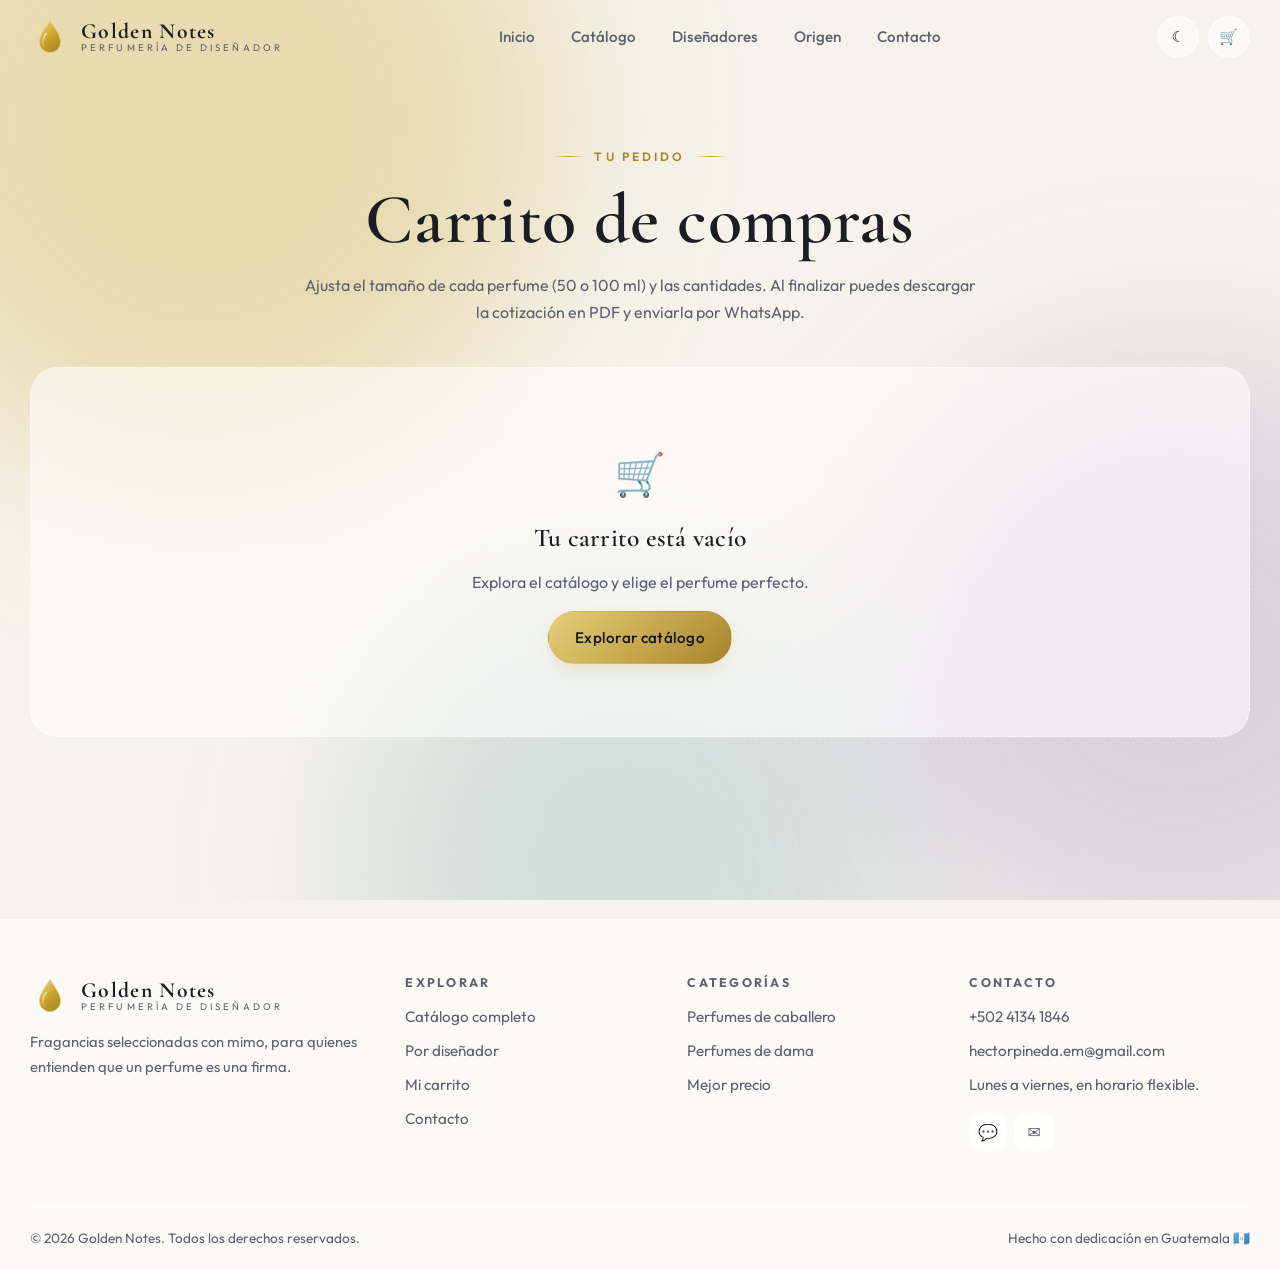
==== paginas/carrito.html @ 7600be3e "Golden Notes: versión actualizada" ====
<!DOCTYPE html>
<html lang="es" data-tema="claro">
<head>
  <meta charset="UTF-8">
  <meta name="viewport" content="width=device-width, initial-scale=1.0">
  <meta name="description" content="Tu carrito de Golden Notes: ajusta tamaños y cantidades, genera una factura en PDF y cierra tu pedido por WhatsApp.">
  <meta name="theme-color" content="#c9a227">
  <title>Mi carrito — Golden Notes</title>
  <link rel="icon" type="image/svg+xml" href="../img/favicon.svg">
  <link href="../css/fuentes-locales.css" rel="stylesheet">
  <link rel="stylesheet" href="../css/base.css">
  <link rel="stylesheet" href="../css/componentes.css">
  <link rel="stylesheet" href="../css/layout.css">
  <link rel="stylesheet" href="../css/animaciones.css">
  <script src="../js/tema-init.js"></script>
</head>
<body>
  <div class="fondo-aurora" aria-hidden="true"><span></span></div>

  <!-- ===================== ENCABEZADO ===================== -->
  <header class="encabezado" data-encabezado>
    <div class="contenedor encabezado__interior">
      <a class="logo" href="../index.html" aria-label="Golden Notes — inicio">
        <img class="logo__marca" src="../img/favicon.svg" alt="" width="40" height="40">
        <span class="logo__texto">
          <span class="logo__nombre">Golden Notes</span>
          <span class="logo__lema">Perfumería de diseñador</span>
        </span>
      </a>

      <nav class="nav nav--escritorio" aria-label="Navegación principal">
        <ul class="nav__lista">
          <li><a class="nav__enlace" data-nav href="../index.html">Inicio</a></li>
          <li><a class="nav__enlace" data-nav href="catalogo.html">Catálogo</a></li>
          <li><a class="nav__enlace" data-nav href="disenador.html">Diseñadores</a></li>
          <li><a class="nav__enlace" data-nav href="origen-y-compra.html">Origen</a></li>
          <li><a class="nav__enlace" data-nav href="contacto.html">Contacto</a></li>
        </ul>
      </nav>

      <div class="acciones">
        <button class="btn btn--icono" type="button" data-tema-toggle aria-pressed="false" aria-label="Cambiar a modo oscuro">
          <span data-tema-icono aria-hidden="true">☾</span>
        </button>
        <a class="btn btn--icono enlace-carrito" href="carrito.html" aria-label="Ver carrito de compras">
          <span aria-hidden="true">🛒</span>
          <span class="contador-carrito" data-contador-carrito>0</span>
        </a>
        <button class="hamburguesa" type="button" data-hamburguesa aria-label="Abrir menú" aria-expanded="false">
          <span></span><span></span><span></span>
        </button>
      </div>
    </div>
  </header>

  <nav class="menu-movil" data-menu-movil aria-label="Menú móvil">
    <a class="nav__enlace" data-nav href="../index.html">Inicio</a>
    <a class="nav__enlace" data-nav href="catalogo.html">Catálogo</a>
    <a class="nav__enlace" data-nav href="disenador.html">Diseñadores</a>
    <a class="nav__enlace" data-nav href="origen-y-compra.html">Origen</a>
    <a class="nav__enlace" data-nav href="contacto.html">Contacto</a>
    <a class="nav__enlace" data-nav href="carrito.html">Carrito</a>
  </nav>

  <main>
    <header class="pagina-cabecera">
      <div class="contenedor">
        <span class="pagina-cabecera__ojo">Tu pedido</span>
        <h1>Carrito de compras</h1>
        <p>
          Ajusta el tamaño de cada perfume (50 o 100 ml) y las cantidades.
          Al finalizar puedes descargar la cotización en PDF y enviarla por WhatsApp.
        </p>
      </div>
    </header>

    <section class="seccion" style="padding-top: 0;">
      <div class="contenedor" data-seccion-carrito>

        <!-- Estado vacío (se muestra solo si no hay productos) -->
        <div class="vacio" data-carrito-vacio hidden>
          <div class="vacio__icono" aria-hidden="true">🛒</div>
          <h3>Tu carrito está vacío</h3>
          <p class="texto-suave">Explora el catálogo y elige el perfume perfecto.</p>
          <a class="btn btn--oro" href="catalogo.html">Explorar catálogo</a>
        </div>

        <div class="carrito" data-carrito-contenido>
          <!-- ---------------- LISTA DE RENGLONES ---------------- -->
          <div>
            <div data-lista-carrito style="display: flex; flex-direction: column; gap: 0.9rem;"></div>
          </div>

          <!-- ---------------- RESUMEN ---------------- -->
          <aside class="resumen" data-seccion-resumen>
            <h3>Resumen del pedido</h3>

            <div class="resumen__fila">
              <span data-numero-articulos>0 artículos</span>
            </div>
            <div class="resumen__fila">
              <span>Subtotal</span>
              <span data-subtotal>Q0.00</span>
            </div>
            <div class="resumen__fila resumen__fila--total">
              <span>Total</span>
              <span data-total>Q0.00</span>
            </div>

            <div class="campo" style="margin-top: 0.5rem;">
              <label class="campo__etiqueta" for="cliente-nombre">Tu nombre</label>
              <input type="text" id="cliente-nombre" placeholder="Nombre y apellido" autocomplete="name">
            </div>
            <div class="campo">
              <label class="campo__etiqueta" for="cliente-telefono">Teléfono</label>
              <input type="tel" id="cliente-telefono" placeholder="+502 …" autocomplete="tel">
            </div>
            <div class="campo">
              <label class="campo__etiqueta" for="cliente-correo">Correo electrónico</label>
              <input type="email" id="cliente-correo" placeholder="tucorreo@ejemplo.com" autocomplete="email">
            </div>
            <div class="campo">
              <label class="campo__etiqueta" for="cliente-direccion">Dirección de entrega</label>
              <input type="text" id="cliente-direccion" placeholder="Opcional" autocomplete="street-address">
            </div>
            <div class="campo">
              <label class="campo__etiqueta" for="cliente-nota">Nota para el pedido</label>
              <textarea id="cliente-nota" rows="2" placeholder="Opcional: horario de entrega, regalo, etc."></textarea>
            </div>

            <div class="resumen__acciones">
              <button type="button" class="btn btn--oro btn--ancho" data-factura>
                📄 Descargar factura PDF
              </button>
              <button type="button" class="btn btn--contorno btn--ancho" data-whatsapp>
                💬 Enviar pedido por WhatsApp
              </button>
              <button type="button" class="btn btn--fantasma btn--ancho" data-vaciar>
                Vaciar carrito
              </button>
              <a class="btn btn--fantasma btn--ancho" href="catalogo.html">← Seguir comprando</a>
            </div>

            <p class="resumen__nota">
              Los datos son opcionales: solo se usan para armar tu factura y tu mensaje.
              No se envían a ningún servidor; todo se procesa en tu navegador.
            </p>
          </aside>
        </div>
      </div>
    </section>
  </main>

  <!-- ===================== PIE ===================== -->
  <footer class="pie">
    <div class="contenedor">
      <div class="pie__interior">
        <div class="pie__marca">
          <a class="logo" href="../index.html">
            <img class="logo__marca" src="../img/favicon.svg" alt="" width="40" height="40">
            <span class="logo__texto">
              <span class="logo__nombre">Golden Notes</span>
              <span class="logo__lema">Perfumería de diseñador</span>
            </span>
          </a>
          <p>Fragancias seleccionadas con mimo, para quienes entienden que un perfume es una firma.</p>
        </div>

        <div>
          <h4>Explorar</h4>
          <ul class="pie__lista">
            <li><a href="catalogo.html">Catálogo completo</a></li>
            <li><a href="disenador.html">Por diseñador</a></li>
            <li><a href="carrito.html">Mi carrito</a></li>
            <li><a href="contacto.html">Contacto</a></li>
          </ul>
        </div>

        <div>
          <h4>Categorías</h4>
          <ul class="pie__lista">
            <li><a href="catalogo.html?genero=hombre">Perfumes de caballero</a></li>
            <li><a href="catalogo.html?genero=mujer">Perfumes de dama</a></li>
            <li><a href="catalogo.html?orden=precio-asc">Mejor precio</a></li>
          </ul>
        </div>

        <div>
          <h4>Contacto</h4>
          <ul class="pie__lista">
            <li><a href="tel:+50241341846">+502 4134 1846</a></li>
            <li><a href="mailto:hectorpineda.em@gmail.com">hectorpineda.em@gmail.com</a></li>
            <li><span>Lunes a viernes, en horario flexible.</span></li>
          </ul>
          <div class="pie__redes">
            <a class="pie__red" href="https://wa.me/50241341846" target="_blank" rel="noopener" aria-label="WhatsApp">💬</a>
            <a class="pie__red" href="mailto:hectorpineda.em@gmail.com" aria-label="Correo electrónico">✉</a>
          </div>
        </div>
      </div>

      <div class="pie__inferior">
        <span>© <span data-anio></span> Golden Notes. Todos los derechos reservados.</span>
        <span>Hecho con dedicación en Guatemala 🇬🇹</span>
      </div>
    </div>
  </footer>

  <script src="../js/vendor/jspdf.umd.min.js" defer></script>
  <script src="../js/datos.js" defer></script>
  <script src="../js/utilidades.js" defer></script>
  <script src="../js/carrito.js" defer></script>
  <script src="../js/tarjetas.js" defer></script>
  <script src="../js/modal-detalle.js" defer></script>
  <script src="../js/navegacion.js" defer></script>
  <script src="../js/factura-pdf.js" defer></script>
  <script src="../js/carrito-pagina.js" defer></script>
</body>
</html>
---- css/fuentes-locales.css ----
/* Fuentes incluidas en el proyecto: el sitio no consulta Google Fonts. */
@font-face {
  font-family: "Outfit";
  src: url("../assets/fonts/Outfit-Variable.ttf") format("truetype");
  font-style: normal;
  font-weight: 300 700;
  font-display: swap;
}

@font-face {
  font-family: "Cormorant Garamond";
  src: url("../assets/fonts/CormorantGaramond-Variable.ttf") format("truetype");
  font-style: normal;
  font-weight: 500 700;
  font-display: swap;
}

@font-face {
  font-family: "Cormorant Garamond";
  src: url("../assets/fonts/CormorantGaramond-Italic-Variable.ttf") format("truetype");
  font-style: italic;
  font-weight: 500;
  font-display: swap;
}
---- css/base.css ----
/* ==========================================================================
   Golden Notes — base.css
   Variables del sistema de diseño, reinicio de estilos y tipografía.
   Los colores del modo oscuro se activan con [data-tema="oscuro"].
   ========================================================================== */

:root {
  /* Marca */
  --oro: #c9a227;
  --oro-claro: #e8cf7a;
  --oro-intenso: #a8842a;
  --oro-brillo: rgba(201, 162, 39, 0.45);

  /* Fondos (modo claro) */
  --fondo: #f6f3ec;
  --fondo-alt: #ece7db;
  --mancha-1: rgba(201, 162, 39, 0.30);
  --mancha-2: rgba(120, 96, 168, 0.22);
  --mancha-3: rgba(52, 120, 140, 0.18);

  /* Cristal (liquid glass) */
  --cristal: rgba(255, 255, 255, 0.55);
  --cristal-fuerte: rgba(255, 255, 255, 0.78);
  --cristal-borde: rgba(255, 255, 255, 0.70);
  --cristal-sombra: rgba(28, 26, 20, 0.10);
  --brillo: rgba(255, 255, 255, 0.65);
  --desenfoque: saturate(160%) blur(18px);

  /* Texto */
  --texto: #1b1d24;
  --texto-suave: #5c6170;
  --texto-invertido: #fdfcf9;

  /* Otros */
  --radio: 20px;
  --radio-pequeno: 12px;
  --radio-grande: 28px;
  --transicion: 0.35s cubic-bezier(0.22, 1, 0.36, 1);
  --sombra-suave: 0 10px 30px -12px rgba(28, 26, 20, 0.18);
  --sombra-elevada: 0 24px 60px -20px rgba(28, 26, 20, 0.28);
  --ancho: 1220px;
  --altura-header: 74px;
}

[data-tema="oscuro"] {
  color-scheme: dark;
  --fondo: #0a0c11;
  --fondo-alt: #10131a;
  --mancha-1: rgba(201, 162, 39, 0.22);
  --mancha-2: rgba(126, 96, 190, 0.20);
  --mancha-3: rgba(46, 138, 160, 0.16);

  --cristal: rgba(20, 24, 33, 0.55);
  --cristal-fuerte: rgba(24, 29, 39, 0.80);
  --cristal-borde: rgba(255, 255, 255, 0.10);
  --cristal-sombra: rgba(0, 0, 0, 0.45);
  --brillo: rgba(255, 255, 255, 0.14);
  --desenfoque: saturate(150%) blur(20px);

  --texto: #f3f4f8;
  --texto-suave: #a3aab9;

  --sombra-suave: 0 10px 30px -12px rgba(0, 0, 0, 0.55);
  --sombra-elevada: 0 24px 60px -20px rgba(0, 0, 0, 0.70);
}

:root,
[data-tema="claro"] {
  color-scheme: light;
}

/* ------------------------------- Reinicio -------------------------------- */

*,
*::before,
*::after {
  box-sizing: border-box;
  margin: 0;
  padding: 0;
}

html {
  scroll-behavior: smooth;
  scroll-padding-top: calc(var(--altura-header) + 20px);
  -webkit-text-size-adjust: 100%;
}

body {
  min-height: 100vh;
  font-family: "Outfit", "Segoe UI", system-ui, -apple-system, sans-serif;
  font-weight: 400;
  font-size: 1rem;
  line-height: 1.65;
  color: var(--texto);
  background: var(--fondo);
  overflow-x: hidden;
  transition: background-color var(--transicion), color var(--transicion);
}

img,
svg,
video {
  display: block;
  max-width: 100%;
}

button,
input,
select,
textarea {
  font: inherit;
  color: inherit;
}

button {
  cursor: pointer;
  background: none;
  border: 0;
}

a {
  color: inherit;
  text-decoration: none;
}

ul,
ol {
  list-style: none;
}

/* ------------------------------ Tipografía ------------------------------- */

h1,
h2,
h3,
h4 {
  font-family: "Cormorant Garamond", Georgia, "Times New Roman", serif;
  font-weight: 600;
  line-height: 1.12;
  letter-spacing: 0.01em;
}

h1 { font-size: clamp(2.5rem, 6vw, 4.4rem); }
h2 { font-size: clamp(1.9rem, 4vw, 2.9rem); }
h3 { font-size: clamp(1.25rem, 2.4vw, 1.6rem); }

p { text-wrap: pretty; }

.texto-suave { color: var(--texto-suave); }
.texto-oro { color: var(--oro); }

/* ------------------------------ Utilidades ------------------------------- */

.solo-lectores {
  position: absolute;
  width: 1px;
  height: 1px;
  margin: -1px;
  padding: 0;
  overflow: hidden;
  clip: rect(0 0 0 0);
  white-space: nowrap;
  border: 0;
}

.contenedor {
  width: min(100% - 2.5rem, var(--ancho));
  margin-inline: auto;
}

.seccion {
  padding-block: clamp(3.5rem, 8vw, 6.5rem);
}

:focus-visible {
  outline: 2px solid var(--oro);
  outline-offset: 3px;
  border-radius: 6px;
}

::selection {
  background: var(--oro);
  color: #14161c;
}

/* Barra de desplazamiento */
* {
  scrollbar-width: thin;
  scrollbar-color: var(--oro) transparent;
}

::-webkit-scrollbar {
  width: 10px;
  height: 10px;
}

::-webkit-scrollbar-thumb {
  background: linear-gradient(var(--oro-claro), var(--oro-intenso));
  border-radius: 99px;
  border: 2px solid transparent;
  background-clip: padding-box;
}

::-webkit-scrollbar-track {
  background: transparent;
}
---- css/componentes.css ----
/* ==========================================================================
   Golden Notes — componentes.css
   Botones, tarjetas de perfume, filtros, modal de detalle, pirámide olfativa,
   formularios, tabla del carrito, notificaciones y demás piezas reutilizables.
   ========================================================================== */

/* --------------------------------- Cristal -------------------------------- */

.cristal {
  background: var(--cristal);
  border: 1px solid var(--cristal-borde);
  box-shadow: var(--sombra-suave), inset 0 1px 0 var(--brillo);
  -webkit-backdrop-filter: var(--desenfoque);
  backdrop-filter: var(--desenfoque);
  transition: background-color var(--transicion), border-color var(--transicion),
    box-shadow var(--transicion), transform var(--transicion);
}

/* --------------------------------- Botones -------------------------------- */

.btn {
  --btn-fondo: var(--oro);
  --btn-texto: #14161c;
  display: inline-flex;
  align-items: center;
  justify-content: center;
  gap: 0.55rem;
  padding: 0.78rem 1.6rem;
  border: 1px solid transparent;
  border-radius: 99px;
  font-size: 0.95rem;
  font-weight: 500;
  letter-spacing: 0.02em;
  white-space: nowrap;
  position: relative;
  overflow: hidden;
  transition: transform var(--transicion), box-shadow var(--transicion),
    background-color var(--transicion), color var(--transicion),
    border-color var(--transicion);
}

.btn::after {
  content: "";
  position: absolute;
  inset: 0;
  background: linear-gradient(115deg, transparent 30%, rgba(255, 255, 255, 0.45) 50%, transparent 70%);
  transform: translateX(-120%);
  transition: transform 0.7s ease;
}

.btn:hover::after { transform: translateX(120%); }

.btn--oro {
  background: linear-gradient(135deg, var(--oro-claro), var(--oro-intenso));
  color: #14161c;
  box-shadow: 0 8px 24px -10px var(--oro-brillo);
}

.btn--oro:hover {
  transform: translateY(-2px);
  box-shadow: 0 14px 34px -10px var(--oro-brillo);
}

.btn--fantasma {
  background: var(--cristal);
  border-color: var(--cristal-borde);
  color: var(--texto);
  -webkit-backdrop-filter: var(--desenfoque);
  backdrop-filter: var(--desenfoque);
}

.btn--fantasma:hover {
  border-color: var(--oro);
  color: var(--oro);
  transform: translateY(-2px);
}

.btn--contorno {
  border-color: var(--oro);
  color: var(--oro);
}

.btn--contorno:hover {
  background: var(--oro);
  color: #14161c;
}

.btn--ancho { width: 100%; }

.btn--icono {
  width: 42px;
  height: 42px;
  padding: 0;
  border-radius: 50%;
  background: var(--cristal);
  border-color: var(--cristal-borde);
  color: var(--texto);
  -webkit-backdrop-filter: var(--desenfoque);
  backdrop-filter: var(--desenfoque);
}

/* El contador sobresale del botón; debe quedar fuera del recorte del brillo. */
.btn.enlace-carrito { overflow: visible; }

/* El destello del carrito usa una capa propia, recortada al círculo del icono. */
.btn.enlace-carrito::after { content: none; }

.enlace-carrito > [aria-hidden="true"] {
  position: absolute;
  inset: 0;
  display: grid;
  place-items: center;
  overflow: hidden;
  border-radius: 50%;
  pointer-events: none;
}

.enlace-carrito > [aria-hidden="true"]::after {
  content: "";
  position: absolute;
  inset: 0;
  background: linear-gradient(115deg, transparent 30%, rgba(255, 255, 255, 0.45) 50%, transparent 70%);
  transform: translateX(-120%);
  transition: transform 0.7s ease;
}

.enlace-carrito:hover > [aria-hidden="true"]::after {
  transform: translateX(120%);
}

.btn--icono:hover {
  color: var(--oro);
  border-color: var(--oro);
}

.btn[disabled] {
  opacity: 0.5;
  pointer-events: none;
}

/* --------------------------- Insignias y etiquetas ------------------------ */

.etiqueta {
  display: inline-flex;
  align-items: center;
  gap: 0.35rem;
  padding: 0.25rem 0.7rem;
  border-radius: 99px;
  font-size: 0.72rem;
  font-weight: 600;
  letter-spacing: 0.08em;
  text-transform: uppercase;
}

.etiqueta--oro {
  background: linear-gradient(135deg, var(--oro-claro), var(--oro-intenso));
  color: #14161c;
}

.etiqueta--cristal {
  background: var(--cristal);
  border: 1px solid var(--cristal-borde);
  color: var(--texto-suave);
  -webkit-backdrop-filter: var(--desenfoque);
  backdrop-filter: var(--desenfoque);
}

.contador-carrito {
  position: absolute;
  top: -6px;
  right: -6px;
  min-width: 19px;
  height: 19px;
  padding-inline: 4px;
  border-radius: 99px;
  background: linear-gradient(135deg, var(--oro-claro), var(--oro-intenso));
  color: #14161c;
  font-size: 0.68rem;
  font-weight: 700;
  display: grid;
  place-items: center;
  box-shadow: 0 2px 8px var(--oro-brillo);
  transform: scale(0);
  transition: transform 0.3s cubic-bezier(0.34, 1.56, 0.64, 1);
  z-index: 2;
}

.contador-carrito.visible { transform: scale(1); }

/* ------------------------------- Acordes / notas -------------------------- */

.acordes {
  display: flex;
  flex-wrap: wrap;
  gap: 0.35rem;
}

.acorde {
  padding: 0.22rem 0.68rem;
  border-radius: 99px;
  font-size: 0.74rem;
  font-weight: 500;
  letter-spacing: 0.03em;
  color: var(--oro-intenso);
  background: rgba(201, 162, 39, 0.10);
  border: 1px solid rgba(201, 162, 39, 0.30);
  transition: background-color var(--transicion), color var(--transicion),
    border-color var(--transicion);
}

[data-tema="oscuro"] .acorde {
  color: var(--oro-claro);
  background: rgba(201, 162, 39, 0.12);
  border-color: rgba(232, 207, 122, 0.25);
}

.acorde:hover {
  background: rgba(201, 162, 39, 0.22);
}

.notas {
  display: flex;
  flex-wrap: wrap;
  gap: 0.4rem;
}

.nota {
  display: inline-flex;
  align-items: center;
  gap: 0.3rem;
  padding: 0.3rem 0.8rem;
  border-radius: 10px;
  font-size: 0.85rem;
  background: var(--cristal);
  border: 1px solid var(--cristal-borde);
  -webkit-backdrop-filter: blur(8px);
  backdrop-filter: blur(8px);
}

.nota::before {
  content: "";
  width: 6px;
  height: 6px;
  border-radius: 50%;
  background: linear-gradient(135deg, var(--oro-claro), var(--oro-intenso));
}

/* ----------------------------- Tarjeta perfume ---------------------------- */

.tarjeta {
  position: relative;
  display: flex;
  flex-direction: column;
  border-radius: var(--radio);
  overflow: hidden;
  cursor: pointer;
  isolation: isolate;
}

.tarjeta:hover {
  transform: translateY(-8px);
  box-shadow: var(--sombra-elevada), inset 0 1px 0 var(--brillo);
}

.tarjeta__marco {
  position: relative;
  aspect-ratio: 4 / 4.4;
  overflow: hidden;
  background: radial-gradient(circle at 50% 30%, rgba(201, 162, 39, 0.12), transparent 65%);
}

.tarjeta__img {
  width: 100%;
  height: 100%;
  object-fit: contain;
  padding: 8% 6% 4%;
  transition: transform 0.6s cubic-bezier(0.22, 1, 0.36, 1);
}

.tarjeta:hover .tarjeta__img { transform: scale(1.07) translateY(-4px); }

.tarjeta__genero {
  position: absolute;
  top: 0.85rem;
  left: 0.85rem;
  z-index: 2;
}

.etiqueta--no-disponible {
  color: #fff;
  background: #873a32;
  border: 1px solid rgba(255, 255, 255, 0.28);
}

.tarjeta__disponibilidad {
  position: absolute;
  top: 0.85rem;
  right: 0.85rem;
  z-index: 2;
}

.detalle__disponibilidad { margin: 0.65rem 0; }

.aviso-disponibilidad {
  padding: 0.9rem 1rem;
  border: 1px solid rgba(135, 58, 50, 0.35);
  border-radius: var(--radio-pequeno);
  color: var(--texto);
  background: rgba(135, 58, 50, 0.09);
}

.tarjeta__rapida {
  position: absolute;
  top: 0.7rem;
  right: 0.7rem;
  z-index: 2;
  width: 38px;
  height: 38px;
  display: grid;
  place-items: center;
  border-radius: 50%;
  background: var(--cristal-fuerte);
  border: 1px solid var(--cristal-borde);
  color: var(--texto);
  -webkit-backdrop-filter: var(--desenfoque);
  backdrop-filter: var(--desenfoque);
  transition: transform var(--transicion), color var(--transicion),
    border-color var(--transicion), opacity var(--transicion);
  opacity: 0;
  transform: scale(0.85);
}

.tarjeta:hover .tarjeta__rapida {
  opacity: 1;
  transform: scale(1);
}

@media (hover: none), (max-width: 768px) {
  .tarjeta__rapida {
    opacity: 1;
    transform: none;
  }
}

.tarjeta__rapida:hover {
  color: var(--oro);
  border-color: var(--oro);
}

.tarjeta__cuerpo {
  display: flex;
  flex-direction: column;
  gap: 0.55rem;
  padding: 1.05rem 1.2rem 1.3rem;
  flex: 1;
}

.tarjeta__disenador {
  font-size: 0.78rem;
  font-weight: 600;
  letter-spacing: 0.14em;
  text-transform: uppercase;
  color: var(--texto-suave);
}

.tarjeta__nombre {
  font-size: 1.35rem;
  font-family: "Cormorant Garamond", Georgia, serif;
}

.tarjeta__pie {
  display: flex;
  align-items: center;
  justify-content: space-between;
  gap: 0.75rem;
  margin-top: auto;
  padding-top: 0.35rem;
}

.precio {
  font-weight: 600;
  font-size: 1.02rem;
  color: var(--texto);
  white-space: nowrap;
}

.precio small {
  display: block;
  font-size: 0.7rem;
  font-weight: 400;
  color: var(--texto-suave);
}

/* ---------------------------- Rejilla de perfumes ------------------------- */

.rejilla-perfumes {
  display: grid;
  grid-template-columns: repeat(auto-fill, minmax(255px, 1fr));
  gap: clamp(1rem, 2.5vw, 1.7rem);
}

/* ------------------------------- Formularios ------------------------------ */

.campo {
  display: flex;
  flex-direction: column;
  gap: 0.4rem;
}

.campo__etiqueta {
  font-size: 0.8rem;
  font-weight: 600;
  letter-spacing: 0.1em;
  text-transform: uppercase;
  color: var(--texto-suave);
}

.campo input,
.campo select,
.campo textarea {
  width: 100%;
  padding: 0.75rem 1rem;
  border-radius: var(--radio-pequeno);
  border: 1px solid var(--cristal-borde);
  background: var(--cristal);
  color: var(--texto);
  -webkit-backdrop-filter: blur(10px);
  backdrop-filter: blur(10px);
  transition: border-color var(--transicion), box-shadow var(--transicion);
}

.campo input::placeholder,
.campo textarea::placeholder { color: var(--texto-suave); }

.campo input:focus,
.campo select:focus,
.campo textarea:focus {
  outline: none;
  border-color: var(--oro);
  box-shadow: 0 0 0 3px rgba(201, 162, 39, 0.18);
}

.campo textarea {
  min-height: 130px;
  resize: vertical;
}

.campo select {
  appearance: none;
  background-image: linear-gradient(45deg, transparent 50%, var(--texto-suave) 50%),
    linear-gradient(135deg, var(--texto-suave) 50%, transparent 50%);
  background-position: calc(100% - 20px) center, calc(100% - 14px) center;
  background-size: 6px 6px, 6px 6px;
  background-repeat: no-repeat;
  padding-right: 2.6rem;
}

/* Mantiene las opciones nativas en la paleta del tema, igual que el campo. */
.campo select option,
.linea__tamano option {
  background: var(--fondo-alt);
  color: var(--texto);
}

/* ------------------------- Selector de tamaño / cantidad ------------------ */

.tamanos {
  display: grid;
  grid-template-columns: 1fr 1fr;
  gap: 0.6rem;
}

.tamano {
  display: flex;
  flex-direction: column;
  align-items: center;
  gap: 0.15rem;
  padding: 0.7rem 0.5rem;
  border-radius: var(--radio-pequeno);
  border: 1px solid var(--cristal-borde);
  background: var(--cristal);
  font-size: 0.95rem;
  font-weight: 500;
  -webkit-backdrop-filter: blur(10px);
  backdrop-filter: blur(10px);
  transition: border-color var(--transicion), background-color var(--transicion),
    transform var(--transicion);
}

.tamano span {
  font-size: 0.82rem;
  font-weight: 600;
  color: var(--texto-suave);
}

.tamano:hover { transform: translateY(-2px); }

.tamano.activo {
  border-color: var(--oro);
  background: rgba(201, 162, 39, 0.14);
}

.tamano.activo span { color: var(--oro-intenso); }

[data-tema="oscuro"] .tamano.activo span { color: var(--oro-claro); }

.cantidad {
  display: inline-flex;
  align-items: center;
  border-radius: 99px;
  border: 1px solid var(--cristal-borde);
  background: var(--cristal);
  overflow: hidden;
}

.cantidad button {
  width: 40px;
  height: 42px;
  font-size: 1.15rem;
  display: grid;
  place-items: center;
  color: var(--texto);
  transition: background-color var(--transicion), color var(--transicion);
}

.cantidad button:hover {
  background: rgba(201, 162, 39, 0.16);
  color: var(--oro);
}

.cantidad input {
  width: 46px;
  height: 42px;
  text-align: center;
  border: 0;
  border-inline: 1px solid var(--cristal-borde);
  background: transparent;
  font-weight: 600;
  -moz-appearance: textfield;
  appearance: textfield;
}

.cantidad input::-webkit-outer-spin-button,
.cantidad input::-webkit-inner-spin-button {
  -webkit-appearance: none;
  margin: 0;
}

/* --------------------------- Pirámide olfativa --------------------------- */

.piramide {
  display: flex;
  flex-direction: column;
  gap: 0.55rem;
  align-items: center;
}

.nivel {
  width: 100%;
  padding: 0.7rem 1rem;
  border-radius: 14px;
  border: 1px solid var(--cristal-borde);
  background: var(--cristal);
  -webkit-backdrop-filter: blur(10px);
  backdrop-filter: blur(10px);
  transition: transform var(--transicion), border-color var(--transicion);
}

.nivel:hover {
  transform: scale(1.02);
  border-color: var(--oro);
}

.nivel--salida { width: 100%; }
.nivel--corazon { width: 86%; }
.nivel--fondo { width: 72%; }

.nivel h4 {
  font-family: "Outfit", sans-serif;
  font-size: 0.7rem;
  font-weight: 700;
  letter-spacing: 0.18em;
  text-transform: uppercase;
  color: var(--oro-intenso);
  margin-bottom: 0.25rem;
}

[data-tema="oscuro"] .nivel h4 { color: var(--oro-claro); }

.nivel p {
  font-size: 0.92rem;
  line-height: 1.5;
  color: var(--texto);
}

/* ------------------------------ Modal detalle ---------------------------- */

.modal {
  position: fixed;
  inset: 0;
  z-index: 90;
  display: none;
  align-items: center;
  justify-content: center;
  padding: clamp(0.75rem, 3vw, 2rem);
}

.modal.abierto { display: flex; }

.modal__fondo {
  position: absolute;
  inset: 0;
  background: rgba(8, 9, 13, 0.68);
  -webkit-backdrop-filter: blur(10px);
  backdrop-filter: blur(10px);
  animation: desvanecer 0.35s ease;
}

.modal__panel {
  position: relative;
  width: min(100%, 1000px);
  max-height: min(92vh, 900px);
  overflow-y: auto;
  padding: 0.45rem;
  scrollbar-gutter: stable;
  border-radius: var(--radio-grande);
  background: var(--cristal-fuerte);
  -webkit-backdrop-filter: var(--desenfoque);
  backdrop-filter: var(--desenfoque);
  animation: entrar-modal 0.45s cubic-bezier(0.22, 1, 0.36, 1);
}

/* Panel casi opaco: el contenido de la página no debe filtrarse y restar
   legibilidad al detalle del perfume. */
[data-tema="claro"] .modal__panel { background: rgba(252, 250, 246, 0.94); }
[data-tema="oscuro"] .modal__panel { background: rgba(15, 18, 26, 0.93); }

.modal__cerrar {
  position: absolute;
  top: 0.9rem;
  right: 0.9rem;
  z-index: 5;
  width: 40px;
  height: 40px;
  display: grid;
  place-items: center;
  border-radius: 50%;
  background: var(--cristal);
  border: 1px solid var(--cristal-borde);
  font-size: 1.3rem;
  line-height: 1;
  color: var(--texto);
  -webkit-backdrop-filter: blur(8px);
  backdrop-filter: blur(8px);
  transition: transform var(--transicion), color var(--transicion),
    border-color var(--transicion);
}

.modal__cerrar:hover {
  transform: rotate(90deg);
  color: var(--oro);
  border-color: var(--oro);
}

.detalle {
  display: grid;
  grid-template-columns: minmax(0, 0.9fr) minmax(0, 1.1fr);
  gap: clamp(1rem, 3vw, 2.4rem);
  padding: clamp(1.2rem, 3vw, 2.2rem);
}

.detalle__imagen {
  position: relative;
  border-radius: var(--radio);
  overflow: hidden;
  background: radial-gradient(circle at 50% 35%, rgba(201, 162, 39, 0.16), transparent 70%);
  min-height: 320px;
}

.detalle__imagen img {
  width: 100%;
  height: 100%;
  object-fit: contain;
  padding: 6%;
  animation: flotar-suave 7s ease-in-out infinite;
}

.detalle__info {
  display: flex;
  flex-direction: column;
  gap: 1.1rem;
}

.detalle__disenador {
  font-size: 0.8rem;
  font-weight: 600;
  letter-spacing: 0.2em;
  text-transform: uppercase;
  color: var(--oro-intenso);
}

[data-tema="oscuro"] .detalle__disenador { color: var(--oro-claro); }

.detalle__familia {
  font-size: 0.95rem;
  color: var(--texto-suave);
}

.detalle__bloque h3 {
  font-family: "Outfit", sans-serif;
  font-size: 0.75rem;
  font-weight: 700;
  letter-spacing: 0.16em;
  text-transform: uppercase;
  color: var(--texto-suave);
  margin-bottom: 0.6rem;
}

.detalle__compra {
  display: flex;
  flex-direction: column;
  gap: 0.8rem;
  padding-top: 0.6rem;
  border-top: 1px solid var(--cristal-borde);
}

.detalle__fila {
  display: flex;
  align-items: center;
  gap: 0.8rem;
  flex-wrap: wrap;
}

@media (max-width: 860px) {
  .detalle { grid-template-columns: 1fr; }
  .detalle__imagen { min-height: 260px; max-height: 340px; }
  .nivel--salida { width: 100%; }
  .nivel--corazon { width: 92%; }
  .nivel--fondo { width: 84%; }
}

/* ------------------------------ Notificación ------------------------------ */

.avisos {
  position: fixed;
  bottom: 1.5rem;
  left: 50%;
  transform: translateX(-50%);
  z-index: 120;
  display: flex;
  flex-direction: column;
  gap: 0.6rem;
  width: min(92vw, 380px);
  pointer-events: none;
}

.aviso {
  display: flex;
  align-items: center;
  gap: 0.7rem;
  padding: 0.85rem 1.1rem;
  border-radius: 14px;
  background: var(--cristal-fuerte);
  border: 1px solid var(--cristal-borde);
  box-shadow: var(--sombra-elevada);
  -webkit-backdrop-filter: var(--desenfoque);
  backdrop-filter: var(--desenfoque);
  font-size: 0.92rem;
  animation: entrar-aviso 0.4s cubic-bezier(0.22, 1, 0.36, 1);
}

.aviso.saliendo { animation: salir-aviso 0.35s ease forwards; }

.aviso__icono {
  flex-shrink: 0;
  width: 26px;
  height: 26px;
  display: grid;
  place-items: center;
  border-radius: 50%;
  font-size: 0.85rem;
  background: linear-gradient(135deg, var(--oro-claro), var(--oro-intenso));
  color: #14161c;
}

.aviso--error .aviso__icono {
  background: linear-gradient(135deg, #e57373, #b3352f);
  color: #fff;
}

/* -------------------------------- Carrito --------------------------------- */

.carrito {
  display: grid;
  grid-template-columns: minmax(0, 1.6fr) minmax(0, 0.9fr);
  gap: clamp(1.2rem, 3vw, 2rem);
  align-items: start;
}

.linea {
  display: grid;
  grid-template-columns: 92px minmax(0, 1fr) auto;
  gap: 1rem;
  align-items: center;
  padding: 1rem;
  border-radius: var(--radio);
  background: var(--cristal);
  border: 1px solid var(--cristal-borde);
  -webkit-backdrop-filter: blur(12px);
  backdrop-filter: blur(12px);
  box-shadow: var(--sombra-suave);
  transition: transform var(--transicion), box-shadow var(--transicion);
}

.linea:hover {
  transform: translateY(-3px);
  box-shadow: var(--sombra-elevada);
}

.linea__img {
  width: 92px;
  height: 108px;
  object-fit: contain;
  border-radius: 12px;
  background: radial-gradient(circle at 50% 40%, rgba(201, 162, 39, 0.14), transparent 70%);
  padding: 4px;
}

.linea__datos {
  display: flex;
  flex-direction: column;
  gap: 0.3rem;
  min-width: 0;
}

.linea__nombre {
  font-family: "Cormorant Garamond", Georgia, serif;
  font-size: 1.3rem;
  line-height: 1.1;
}

.linea__disenador {
  font-size: 0.78rem;
  font-weight: 600;
  letter-spacing: 0.12em;
  text-transform: uppercase;
  color: var(--texto-suave);
}

.linea__controles {
  display: flex;
  align-items: center;
  gap: 0.7rem;
  flex-wrap: wrap;
  margin-top: 0.15rem;
}

.linea__tamano {
  padding: 0.4rem 0.7rem;
  border-radius: 10px;
  border: 1px solid var(--cristal-borde);
  background: var(--cristal-fuerte);
  font-size: 0.88rem;
  font-weight: 500;
  color: var(--texto);
  color-scheme: inherit;
}

.linea__fin {
  display: flex;
  flex-direction: column;
  align-items: flex-end;
  gap: 0.45rem;
  text-align: right;
}

.linea__subtotal {
  font-size: 1.15rem;
  font-weight: 600;
  white-space: nowrap;
}

.linea__quitar {
  font-size: 0.8rem;
  color: var(--texto-suave);
  text-decoration: underline;
  text-underline-offset: 3px;
  transition: color var(--transicion);
}

.linea__quitar:hover { color: #d9534f; }

.resumen {
  position: sticky;
  top: calc(var(--altura-header) + 1rem);
  display: flex;
  flex-direction: column;
  gap: 1rem;
  padding: 1.5rem;
  border-radius: var(--radio-grande);
  background: var(--cristal);
  border: 1px solid var(--cristal-borde);
  -webkit-backdrop-filter: var(--desenfoque);
  backdrop-filter: var(--desenfoque);
  box-shadow: var(--sombra-suave);
}

.resumen h3 {
  font-family: "Cormorant Garamond", Georgia, serif;
  font-size: 1.6rem;
}

.resumen__fila {
  display: flex;
  justify-content: space-between;
  gap: 1rem;
  font-size: 0.95rem;
  color: var(--texto-suave);
}

.resumen__fila--total {
  padding-top: 0.8rem;
  border-top: 1px solid var(--cristal-borde);
  font-size: 1.25rem;
  font-weight: 700;
  color: var(--texto);
}

.resumen__acciones {
  display: flex;
  flex-direction: column;
  gap: 0.6rem;
}

.resumen__nota {
  font-size: 0.8rem;
  line-height: 1.5;
  color: var(--texto-suave);
}

@media (max-width: 880px) {
  .carrito { grid-template-columns: 1fr; }
  .resumen { position: static; }
}

/* ------------------------------- Estado vacío ----------------------------- */

/* Las reglas de display de componentes deben respetar el estado oculto de HTML. */
[hidden] { display: none !important; }

.vacio {
  display: flex;
  flex-direction: column;
  align-items: center;
  gap: 1rem;
  padding: clamp(2.5rem, 6vw, 4.5rem) 1.5rem;
  text-align: center;
  border-radius: var(--radio-grande);
  border: 1px dashed var(--cristal-borde);
  background: var(--cristal);
  -webkit-backdrop-filter: blur(10px);
  backdrop-filter: blur(10px);
}

.vacio__icono { font-size: 2.6rem; }

/* ------------------------------- Filtros -------------------------------- */

.filtros {
  display: flex;
  flex-direction: column;
  gap: 1rem;
  padding: 1.2rem clamp(1rem, 2.5vw, 1.6rem);
  border-radius: var(--radio-grande);
  background: var(--cristal);
  border: 1px solid var(--cristal-borde);
  -webkit-backdrop-filter: var(--desenfoque);
  backdrop-filter: var(--desenfoque);
  box-shadow: var(--sombra-suave);
}

.filtros__fila {
  display: flex;
  flex-wrap: wrap;
  gap: 0.8rem;
  align-items: flex-end;
}

.filtros__fila .campo { flex: 1 1 190px; }

.familias__toggle { display: none; }

@media (max-width: 768px) {
  .filtros__fila--familias {
    display: flex;
    flex-direction: column;
    align-items: stretch;
    gap: 0.55rem;
  }

  .familias__toggle {
    display: flex;
    align-items: center;
    justify-content: space-between;
    gap: 0.5rem;
    width: 100%;
    min-height: 44px;
    padding: 0.65rem 0.85rem;
    border: 1px solid var(--cristal-borde);
    border-radius: var(--radio-pequeno);
    background: var(--cristal-fuerte);
    color: var(--texto);
    font-weight: 600;
    text-align: left;
  }

  .familias__estado {
    overflow: hidden;
    color: var(--texto-suave);
    font-size: 0.82rem;
    font-weight: 400;
    text-overflow: ellipsis;
    white-space: nowrap;
  }

  .familias__flecha { color: var(--oro); transition: transform var(--transicion); }
  .filtros__fila--familias:not(.plegado) .familias__flecha { transform: rotate(180deg); }

  .filtros__fila--familias [data-familias] {
    max-height: 30rem;
    overflow: hidden;
    opacity: 1;
    transition: max-height 0.3s ease, opacity 0.2s ease;
  }

  .filtros__fila--familias.plegado [data-familias] {
    max-height: 0;
    opacity: 0;
    visibility: hidden;
  }
}

.buscador {
  position: relative;
  flex: 1 1 260px;
}

.buscador input {
  width: 100%;
  padding: 0.8rem 1rem 0.8rem 2.7rem;
  border-radius: 99px;
  border: 1px solid var(--cristal-borde);
  background: var(--cristal-fuerte);
  -webkit-backdrop-filter: blur(10px);
  backdrop-filter: blur(10px);
  transition: border-color var(--transicion), box-shadow var(--transicion);
}

.buscador input:focus {
  outline: none;
  border-color: var(--oro);
  box-shadow: 0 0 0 3px rgba(201, 162, 39, 0.18);
}

.buscador__icono {
  position: absolute;
  left: 1rem;
  top: 50%;
  transform: translateY(-50%);
  color: var(--texto-suave);
  pointer-events: none;
}

.chips {
  display: flex;
  flex-wrap: wrap;
  gap: 0.45rem;
}

.chip {
  padding: 0.45rem 1rem;
  border-radius: 99px;
  border: 1px solid var(--cristal-borde);
  background: var(--cristal);
  font-size: 0.88rem;
  font-weight: 500;
  color: var(--texto-suave);
  -webkit-backdrop-filter: blur(8px);
  backdrop-filter: blur(8px);
  transition: all var(--transicion);
}

.chip:hover {
  color: var(--texto);
  border-color: var(--oro);
}

.chip.activo {
  background: linear-gradient(135deg, var(--oro-claro), var(--oro-intenso));
  border-color: transparent;
  color: #14161c;
  font-weight: 600;
}

.resultados__info {
  display: flex;
  align-items: center;
  justify-content: space-between;
  flex-wrap: wrap;
  gap: 0.8rem;
  margin-bottom: 1.2rem;
  font-size: 0.95rem;
  color: var(--texto-suave);
}

/* -------------------------------- Tarjeta diseñador ----------------------- */

.tarjeta-disenador {
  position: relative;
  display: flex;
  flex-direction: column;
  justify-content: flex-end;
  min-height: 190px;
  padding: 1.4rem;
  border-radius: var(--radio);
  overflow: hidden;
  border: 1px solid var(--cristal-borde);
  background: var(--cristal);
  -webkit-backdrop-filter: var(--desenfoque);
  backdrop-filter: var(--desenfoque);
  box-shadow: var(--sombra-suave);
  transition: transform var(--transicion), box-shadow var(--transicion);
}

.tarjeta-disenador:hover {
  transform: translateY(-6px);
  box-shadow: var(--sombra-elevada);
}

.tarjeta-disenador__img {
  position: absolute;
  inset: 0;
  width: 100%;
  height: 100%;
  object-fit: contain;
  opacity: 0.18;
  padding: 12%;
  transition: transform 0.7s cubic-bezier(0.22, 1, 0.36, 1), opacity var(--transicion);
}

.tarjeta-disenador:hover .tarjeta-disenador__img {
  transform: scale(1.1);
  opacity: 0.3;
}

.tarjeta-disenador__contenido { position: relative; z-index: 1; }

.tarjeta-disenador h3 {
  font-size: 1.55rem;
  margin-bottom: 0.15rem;
}

.tarjeta-disenador p {
  font-size: 0.85rem;
  color: var(--texto-suave);
}

.rejilla-disenadores {
  display: grid;
  grid-template-columns: repeat(auto-fill, minmax(230px, 1fr));
  gap: clamp(0.9rem, 2vw, 1.5rem);
}

/* -------------------------------- FAQ ------------------------------------ */

.pregunta {
  border-radius: var(--radio-pequeno);
  border: 1px solid var(--cristal-borde);
  background: var(--cristal);
  -webkit-backdrop-filter: blur(10px);
  backdrop-filter: blur(10px);
  overflow: hidden;
}

.pregunta + .pregunta { margin-top: 0.7rem; }

.pregunta summary {
  display: flex;
  align-items: center;
  justify-content: space-between;
  gap: 1rem;
  padding: 1rem 1.2rem;
  cursor: pointer;
  font-weight: 500;
  list-style: none;
  transition: color var(--transicion);
}

.pregunta summary::-webkit-details-marker { display: none; }

.pregunta summary::after {
  content: "+";
  font-size: 1.3rem;
  color: var(--oro);
  transition: transform var(--transicion);
}

.pregunta[open] summary::after { transform: rotate(45deg); }

.pregunta[open] summary { color: var(--oro); }

.pregunta__respuesta {
  padding: 0 1.2rem 1.1rem;
  color: var(--texto-suave);
  font-size: 0.95rem;
}
---- css/layout.css ----
/* ==========================================================================
   Golden Notes — layout.css
   Estructura general: fondo ambiental, encabezado, navegación, héroe,
   secciones de la portada, pie de página y adaptación responsive.
   ========================================================================== */

/* ------------------------------ Fondo ambiental --------------------------- */

.fondo-aurora {
  position: fixed;
  inset: 0;
  z-index: -1;
  overflow: hidden;
  background: var(--fondo);
  transition: background-color var(--transicion);
}

.fondo-aurora::before,
.fondo-aurora::after,
.fondo-aurora span {
  content: "";
  position: absolute;
  border-radius: 50%;
  filter: blur(90px);
}

.fondo-aurora::before {
  width: 55vw;
  height: 55vw;
  top: -18vw;
  left: -12vw;
  background: var(--mancha-1);
  animation: flotar-mancha 22s ease-in-out infinite alternate;
}

.fondo-aurora::after {
  width: 48vw;
  height: 48vw;
  top: 28vw;
  right: -16vw;
  background: var(--mancha-2);
  animation: flotar-mancha 26s ease-in-out infinite alternate-reverse;
}

.fondo-aurora span {
  width: 42vw;
  height: 42vw;
  bottom: -18vw;
  left: 28vw;
  background: var(--mancha-3);
  animation: flotar-mancha 30s ease-in-out infinite alternate;
}

/* ------------------------------- Encabezado ------------------------------- */

.encabezado {
  position: fixed;
  top: 0;
  left: 0;
  right: 0;
  z-index: 80;
  height: var(--altura-header);
  transition: background-color var(--transicion), box-shadow var(--transicion),
    border-color var(--transicion);
  border-bottom: 1px solid transparent;
}

.encabezado.desplazado {
  background: var(--cristal);
  border-bottom-color: var(--cristal-borde);
  box-shadow: var(--sombra-suave);
  -webkit-backdrop-filter: var(--desenfoque);
  backdrop-filter: var(--desenfoque);
}

.encabezado__interior {
  height: 100%;
  display: flex;
  align-items: center;
  justify-content: space-between;
  gap: 1.5rem;
}

.logo {
  display: flex;
  align-items: center;
  gap: 0.7rem;
  flex-shrink: 0;
}

.logo__marca {
  width: 40px;
  height: 40px;
  border-radius: 12px;
}

.logo__texto {
  display: flex;
  flex-direction: column;
  line-height: 1;
}

.logo__nombre {
  font-family: "Cormorant Garamond", Georgia, serif;
  font-size: 1.35rem;
  font-weight: 700;
  letter-spacing: 0.06em;
}

.logo__lema {
  font-size: 0.6rem;
  letter-spacing: 0.32em;
  text-transform: uppercase;
  color: var(--texto-suave);
}

/* ------------------------------- Navegación ------------------------------- */

.nav__lista {
  display: flex;
  align-items: center;
  gap: 0.35rem;
}

.nav__enlace {
  position: relative;
  padding: 0.5rem 0.95rem;
  border-radius: 99px;
  font-size: 0.95rem;
  font-weight: 500;
  color: var(--texto-suave);
  transition: color var(--transicion), background-color var(--transicion);
}

.nav__enlace::after {
  content: "";
  position: absolute;
  left: 50%;
  bottom: 2px;
  width: 0;
  height: 2px;
  border-radius: 2px;
  background: linear-gradient(90deg, var(--oro-claro), var(--oro-intenso));
  transform: translateX(-50%);
  transition: width var(--transicion);
}

.nav__enlace:hover { color: var(--texto); }

.nav__enlace:hover::after,
.nav__enlace.activo::after { width: 45%; }

.nav__enlace.activo { color: var(--texto); font-weight: 600; }

.acciones {
  display: flex;
  align-items: center;
  gap: 0.55rem;
}

.enlace-carrito { position: relative; display: grid; place-items: center; }

/* Menú móvil */

.hamburguesa {
  display: none;
  width: 42px;
  height: 42px;
  border-radius: 12px;
  background: var(--cristal);
  border: 1px solid var(--cristal-borde);
  -webkit-backdrop-filter: blur(10px);
  backdrop-filter: blur(10px);
  position: relative;
}

.hamburguesa span {
  position: absolute;
  left: 11px;
  width: 20px;
  height: 2px;
  border-radius: 2px;
  background: var(--texto);
  transition: transform var(--transicion), opacity var(--transicion),
    top var(--transicion);
}

.hamburguesa span:nth-child(1) { top: 14px; }
.hamburguesa span:nth-child(2) { top: 20px; }
.hamburguesa span:nth-child(3) { top: 26px; }

.hamburguesa.abierto span:nth-child(1) { top: 20px; transform: rotate(45deg); }
.hamburguesa.abierto span:nth-child(2) { opacity: 0; }
.hamburguesa.abierto span:nth-child(3) { top: 20px; transform: rotate(-45deg); }

.menu-movil {
  position: fixed;
  inset: var(--altura-header) 0 auto 0;
  z-index: 79;
  display: none;
  flex-direction: column;
  gap: 0.3rem;
  padding: 1rem 1.25rem 1.5rem;
  background: var(--cristal-fuerte);
  border-bottom: 1px solid var(--cristal-borde);
  box-shadow: var(--sombra-elevada);
  -webkit-backdrop-filter: var(--desenfoque);
  backdrop-filter: var(--desenfoque);
  animation: bajar-menu 0.35s cubic-bezier(0.22, 1, 0.36, 1);
}

.menu-movil.abierto { display: flex; }

.menu-movil .nav__enlace {
  padding: 0.85rem 1rem;
  font-size: 1.05rem;
}

.menu-movil .nav__enlace::after { display: none; }

.menu-movil .nav__enlace:hover,
.menu-movil .nav__enlace.activo {
  background: rgba(201, 162, 39, 0.14);
  color: var(--texto);
}

/* ---------------------------------- Héroe --------------------------------- */

.hero {
  position: relative;
  padding-top: calc(var(--altura-header) + clamp(2rem, 7vw, 5rem));
  padding-bottom: clamp(3rem, 8vw, 6rem);
  overflow: hidden;
}

.hero__rejilla {
  display: grid;
  grid-template-columns: minmax(0, 1.05fr) minmax(0, 0.95fr);
  gap: clamp(2rem, 5vw, 4rem);
  align-items: center;
}

.hero__contenido {
  display: flex;
  flex-direction: column;
  align-items: flex-start;
  gap: 1.3rem;
}

.hero__titulo {
  font-size: clamp(2.7rem, 7vw, 5rem);
  font-weight: 700;
  line-height: 1.02;
}

.hero__titulo em {
  font-style: italic;
  background: linear-gradient(120deg, var(--oro-claro), var(--oro), var(--oro-intenso));
  -webkit-background-clip: text;
  background-clip: text;
  -webkit-text-fill-color: transparent;
  color: transparent;
}

.hero__texto {
  max-width: 46ch;
  font-size: clamp(1rem, 1.6vw, 1.12rem);
  color: var(--texto-suave);
}

.hero__acciones {
  display: flex;
  flex-wrap: wrap;
  gap: 0.8rem;
}

.hero__datos {
  display: flex;
  flex-wrap: wrap;
  gap: clamp(1.2rem, 4vw, 2.6rem);
  margin-top: 0.8rem;
  padding-top: 1.5rem;
  border-top: 1px solid var(--cristal-borde);
  width: 100%;
}

.dato__valor {
  font-family: "Cormorant Garamond", Georgia, serif;
  font-size: 2rem;
  font-weight: 700;
  line-height: 1;
  background: linear-gradient(120deg, var(--oro-claro), var(--oro-intenso));
  -webkit-background-clip: text;
  background-clip: text;
  -webkit-text-fill-color: transparent;
}

.dato__etiqueta {
  font-size: 0.78rem;
  letter-spacing: 0.14em;
  text-transform: uppercase;
  color: var(--texto-suave);
}

.hero__vitrina {
  position: relative;
  display: grid;
  grid-template-columns: 1fr 1fr;
  gap: 1rem;
}

.vitrina__tarjeta {
  position: relative;
  border-radius: var(--radio);
  padding: 1.1rem 1rem 1.2rem;
  background: var(--cristal);
  border: 1px solid var(--cristal-borde);
  -webkit-backdrop-filter: var(--desenfoque);
  backdrop-filter: var(--desenfoque);
  box-shadow: var(--sombra-suave);
  transition: transform var(--transicion), box-shadow var(--transicion);
  animation: flotar-suave 8s ease-in-out infinite;
}

.vitrina__tarjeta:nth-child(2) { animation-delay: -2.5s; margin-top: 2.2rem; }
.vitrina__tarjeta:nth-child(3) { animation-delay: -5s; }
.vitrina__tarjeta:nth-child(4) { animation-delay: -7.5s; margin-top: -2.2rem; }

.vitrina__tarjeta:hover {
  transform: translateY(-6px) scale(1.02);
  box-shadow: var(--sombra-elevada);
}

.vitrina__tarjeta img {
  width: 100%;
  aspect-ratio: 1 / 1.1;
  object-fit: contain;
}

.vitrina__nombre {
  margin-top: 0.5rem;
  font-family: "Cormorant Garamond", Georgia, serif;
  font-size: 1.15rem;
  line-height: 1.15;
}

.vitrina__disenador {
  font-size: 0.72rem;
  letter-spacing: 0.16em;
  text-transform: uppercase;
  color: var(--texto-suave);
}

/* ------------------------- Cabecera de página interior -------------------- */

.pagina-cabecera {
  padding-top: calc(var(--altura-header) + clamp(2.2rem, 6vw, 4rem));
  padding-bottom: clamp(1.6rem, 4vw, 2.6rem);
  text-align: center;
}

.pagina-cabecera__ojo {
  display: inline-flex;
  align-items: center;
  gap: 0.5rem;
  margin-bottom: 0.9rem;
  font-size: 0.75rem;
  font-weight: 600;
  letter-spacing: 0.26em;
  text-transform: uppercase;
  color: var(--oro-intenso);
}

[data-tema="oscuro"] .pagina-cabecera__ojo { color: var(--oro-claro); }

.pagina-cabecera__ojo::before,
.pagina-cabecera__ojo::after {
  content: "";
  width: 34px;
  height: 1px;
  background: linear-gradient(90deg, transparent, var(--oro), transparent);
}

.pagina-cabecera p {
  max-width: 62ch;
  margin: 0.8rem auto 0;
  color: var(--texto-suave);
}

/* -------------------------------- Secciones ------------------------------- */

.seccion__cabecera {
  display: flex;
  align-items: flex-end;
  justify-content: space-between;
  flex-wrap: wrap;
  gap: 1rem;
  margin-bottom: clamp(1.5rem, 4vw, 2.5rem);
}

.seccion__cabecera p {
  max-width: 58ch;
  margin-top: 0.5rem;
  color: var(--texto-suave);
}

.seccion__ojo {
  font-size: 0.75rem;
  font-weight: 600;
  letter-spacing: 0.24em;
  text-transform: uppercase;
  color: var(--oro-intenso);
}

[data-tema="oscuro"] .seccion__ojo { color: var(--oro-claro); }

/* --------------------------------- Pasos ---------------------------------- */

.pasos {
  display: grid;
  grid-template-columns: repeat(auto-fit, minmax(230px, 1fr));
  gap: clamp(1rem, 2.5vw, 1.6rem);
  counter-reset: paso;
}

.paso {
  position: relative;
  padding: 1.8rem 1.4rem 1.5rem;
  border-radius: var(--radio);
  background: var(--cristal);
  border: 1px solid var(--cristal-borde);
  -webkit-backdrop-filter: blur(12px);
  backdrop-filter: blur(12px);
  box-shadow: var(--sombra-suave);
  transition: transform var(--transicion), box-shadow var(--transicion);
}

.paso:hover {
  transform: translateY(-6px);
  box-shadow: var(--sombra-elevada);
}

.paso::before {
  counter-increment: paso;
  content: counter(paso, decimal-leading-zero);
  display: block;
  margin-bottom: 0.7rem;
  font-family: "Cormorant Garamond", Georgia, serif;
  font-size: 2.6rem;
  font-weight: 700;
  line-height: 1;
  background: linear-gradient(120deg, var(--oro-claro), var(--oro-intenso));
  -webkit-background-clip: text;
  background-clip: text;
  -webkit-text-fill-color: transparent;
}

.paso h3 {
  font-size: 1.25rem;
  margin-bottom: 0.4rem;
}

.paso p {
  font-size: 0.92rem;
  color: var(--texto-suave);
}

/* -------------------------------- Contacto -------------------------------- */

.contacto-rejilla {
  display: grid;
  grid-template-columns: repeat(auto-fit, minmax(250px, 1fr));
  gap: clamp(1rem, 2.5vw, 1.6rem);
}

.contacto-tarjeta {
  display: flex;
  flex-direction: column;
  align-items: flex-start;
  gap: 0.55rem;
  padding: 1.7rem 1.5rem;
  border-radius: var(--radio);
  background: var(--cristal);
  border: 1px solid var(--cristal-borde);
  -webkit-backdrop-filter: var(--desenfoque);
  backdrop-filter: var(--desenfoque);
  box-shadow: var(--sombra-suave);
  transition: transform var(--transicion), box-shadow var(--transicion),
    border-color var(--transicion);
}

.contacto-tarjeta:hover {
  transform: translateY(-6px);
  border-color: var(--oro);
  box-shadow: var(--sombra-elevada);
}

.contacto-tarjeta__icono {
  width: 46px;
  height: 46px;
  display: grid;
  place-items: center;
  border-radius: 14px;
  font-size: 1.3rem;
  background: linear-gradient(135deg, var(--oro-claro), var(--oro-intenso));
  color: #14161c;
}

.contacto-tarjeta h3 { font-size: 1.2rem; }

.contacto-tarjeta p {
  font-size: 0.92rem;
  color: var(--texto-suave);
  word-break: break-word;
}

.contacto-tarjeta__valor {
  font-weight: 600;
  color: var(--texto);
}

.contacto-formulario {
  display: grid;
  grid-template-columns: 1fr 1fr;
  gap: 1rem;
  padding: clamp(1.4rem, 3vw, 2.2rem);
  border-radius: var(--radio-grande);
  background: var(--cristal);
  border: 1px solid var(--cristal-borde);
  -webkit-backdrop-filter: var(--desenfoque);
  backdrop-filter: var(--desenfoque);
  box-shadow: var(--sombra-suave);
}

.contacto-formulario .campo:last-of-type,
.contacto-formulario__completo { grid-column: 1 / -1; }

/* ------------------------------- Llamada final ---------------------------- */

.llamada {
  display: flex;
  flex-direction: column;
  align-items: center;
  gap: 1.2rem;
  padding: clamp(2.5rem, 6vw, 4.5rem) 1.5rem;
  text-align: center;
  border-radius: var(--radio-grande);
  background: linear-gradient(135deg, rgba(201, 162, 39, 0.16), rgba(201, 162, 39, 0.04));
  border: 1px solid rgba(201, 162, 39, 0.35);
  -webkit-backdrop-filter: blur(14px);
  backdrop-filter: blur(14px);
  box-shadow: var(--sombra-suave);
}

.llamada p {
  max-width: 56ch;
  color: var(--texto-suave);
}

/* ---------------------------------- Pie ----------------------------------- */

.pie {
  margin-top: clamp(3rem, 7vw, 5rem);
  border-top: 1px solid var(--cristal-borde);
  background: var(--cristal);
  -webkit-backdrop-filter: blur(14px);
  backdrop-filter: blur(14px);
}

.pie__interior {
  display: grid;
  grid-template-columns: 1.4fr 1fr 1fr 1.2fr;
  gap: clamp(1.5rem, 4vw, 3rem);
  padding-block: clamp(2.5rem, 5vw, 3.5rem);
}

.pie h4 {
  margin-bottom: 0.9rem;
  font-family: "Outfit", sans-serif;
  font-size: 0.78rem;
  font-weight: 700;
  letter-spacing: 0.18em;
  text-transform: uppercase;
  color: var(--texto-suave);
}

.pie__marca p {
  max-width: 34ch;
  margin-top: 0.9rem;
  font-size: 0.92rem;
  color: var(--texto-suave);
}

.pie__lista {
  display: flex;
  flex-direction: column;
  gap: 0.55rem;
  font-size: 0.95rem;
}

.pie__lista a,
.pie__lista span {
  color: var(--texto-suave);
  transition: color var(--transicion);
}

.pie__lista a:hover { color: var(--oro); }

.pie__redes {
  display: flex;
  gap: 0.5rem;
  margin-top: 1rem;
}

.pie__red {
  width: 38px;
  height: 38px;
  display: grid;
  place-items: center;
  border-radius: 11px;
  background: var(--cristal-fuerte);
  border: 1px solid var(--cristal-borde);
  color: var(--texto-suave);
  transition: color var(--transicion), border-color var(--transicion),
    transform var(--transicion);
}

.pie__red:hover {
  color: var(--oro);
  border-color: var(--oro);
  transform: translateY(-3px);
}

.pie__inferior {
  display: flex;
  align-items: center;
  justify-content: space-between;
  flex-wrap: wrap;
  gap: 0.8rem;
  padding-block: 1.2rem;
  border-top: 1px solid var(--cristal-borde);
  font-size: 0.85rem;
  color: var(--texto-suave);
}

/* -------------------------------- Responsive ------------------------------ */

@media (max-width: 1024px) {
  .hero__rejilla { grid-template-columns: 1fr; }
  .hero__vitrina { max-width: 560px; }
  .pie__interior { grid-template-columns: 1fr 1fr; }
}

@media (max-width: 860px) {
  .contacto-formulario { grid-template-columns: 1fr; }
}

@media (max-width: 768px) {
  .nav--escritorio { display: none; }
  .hamburguesa { display: block; }
  .encabezado.desplazado {
    -webkit-backdrop-filter: none;
    backdrop-filter: none;
  }
  .hero__vitrina { grid-template-columns: 1fr 1fr; gap: 0.7rem; }
  .vitrina__tarjeta:nth-child(2),
  .vitrina__tarjeta:nth-child(4) { margin-top: 0; }
  .linea {
    grid-template-columns: 74px minmax(0, 1fr);
    grid-template-areas: "img datos" "fin fin";
    row-gap: 0.8rem;
  }
  .linea__img { grid-area: img; width: 74px; height: 92px; }
  .linea__datos { grid-area: datos; }
  .linea__fin {
    grid-area: fin;
    flex-direction: row;
    align-items: center;
    justify-content: space-between;
    width: 100%;
  }
  .pie__interior { grid-template-columns: 1fr; }

  /* Acceso persistente al carrito sin competir con el botón del menú. */
  .encabezado .enlace-carrito {
    position: fixed;
    right: max(1rem, env(safe-area-inset-right));
    bottom: calc(1rem + env(safe-area-inset-bottom));
    z-index: 85;
    width: 54px;
    height: 54px;
    background: var(--cristal-fuerte);
    box-shadow: var(--sombra-elevada);
    -webkit-backdrop-filter: var(--desenfoque);
    backdrop-filter: var(--desenfoque);
  }
}

@media (max-width: 600px) {
  /* Tarjetas compactas en dos columnas solo para los destacados móviles. */
  [data-destacados] {
    grid-template-columns: repeat(2, minmax(0, 1fr));
    gap: 0.7rem;
  }
  [data-destacados] .tarjeta__marco { aspect-ratio: 1 / 1; }
  [data-destacados] .tarjeta__cuerpo { gap: 0.35rem; padding: 0.75rem; }
  [data-destacados] .tarjeta__disenador { font-size: 0.62rem; letter-spacing: 0.08em; }
  [data-destacados] .tarjeta__nombre { font-size: 1.08rem; }
  [data-destacados] .tarjeta__pie { align-items: flex-start; flex-direction: column; gap: 0.5rem; }
  [data-destacados] .tarjeta__pie .btn { width: 100%; padding-inline: 0.5rem; font-size: 0.82rem; }
}

@media (max-width: 420px) {
  .hero__vitrina { grid-template-columns: repeat(2, minmax(0, 1fr)); }
  .vitrina__tarjeta { padding: 0.75rem; }
  .vitrina__tarjeta img { aspect-ratio: 1 / 0.95; }
  .vitrina__disenador { font-size: 0.62rem; letter-spacing: 0.1em; }
  .vitrina__nombre { font-size: 1rem; }

}
---- css/animaciones.css ----
/* ==========================================================================
   Golden Notes — animaciones.css
   Fotogramas clave y animaciones sutiles de entrada (estilo liquid glass).
   Todas se desactivan si el usuario pide menos movimiento en su sistema.
   ========================================================================== */

@keyframes flotar-suave {
  0%,
  100% { transform: translateY(0); }
  50% { transform: translateY(-10px); }
}

@keyframes flotar-mancha {
  0% { transform: translate(0, 0) scale(1); }
  50% { transform: translate(4vw, -3vw) scale(1.12); }
  100% { transform: translate(-3vw, 3vw) scale(0.95); }
}

@keyframes desvanecer {
  from { opacity: 0; }
  to { opacity: 1; }
}

@keyframes entrar-modal {
  from {
    opacity: 0;
    transform: translateY(26px) scale(0.97);
  }
  to {
    opacity: 1;
    transform: translateY(0) scale(1);
  }
}

@keyframes entrar-aviso {
  from {
    opacity: 0;
    transform: translateY(20px) scale(0.96);
  }
  to {
    opacity: 1;
    transform: translateY(0) scale(1);
  }
}

@keyframes salir-aviso {
  to {
    opacity: 0;
    transform: translateY(12px) scale(0.96);
  }
}

@keyframes bajar-menu {
  from {
    opacity: 0;
    transform: translateY(-12px);
  }
  to {
    opacity: 1;
    transform: translateY(0);
  }
}

@keyframes aparecer-arriba {
  from {
    opacity: 0;
    transform: translateY(26px);
  }
  to {
    opacity: 1;
    transform: translateY(0);
  }
}

@keyframes latido {
  0%,
  100% { transform: scale(1); }
  50% { transform: scale(1.12); }
}

/* ------------------------- Aparición al hacer scroll ---------------------- */

.revelar {
  opacity: 0;
  transform: translateY(28px);
  transition: opacity 0.8s cubic-bezier(0.22, 1, 0.36, 1),
    transform 0.8s cubic-bezier(0.22, 1, 0.36, 1);
}

.revelar.es-visible {
  opacity: 1;
  transform: translateY(0);
}

/* Retardo escalonado opcional con style="--retardo: 0.1s" */
.revelar[style*="--retardo"] { transition-delay: var(--retardo); }

/* ------------------------------ Menos movimiento -------------------------- */

@media (prefers-reduced-motion: reduce) {
  *,
  *::before,
  *::after {
    animation-duration: 0.01ms !important;
    animation-iteration-count: 1 !important;
    transition-duration: 0.01ms !important;
    scroll-behavior: auto !important;
  }

  .revelar {
    opacity: 1;
    transform: none;
  }
}
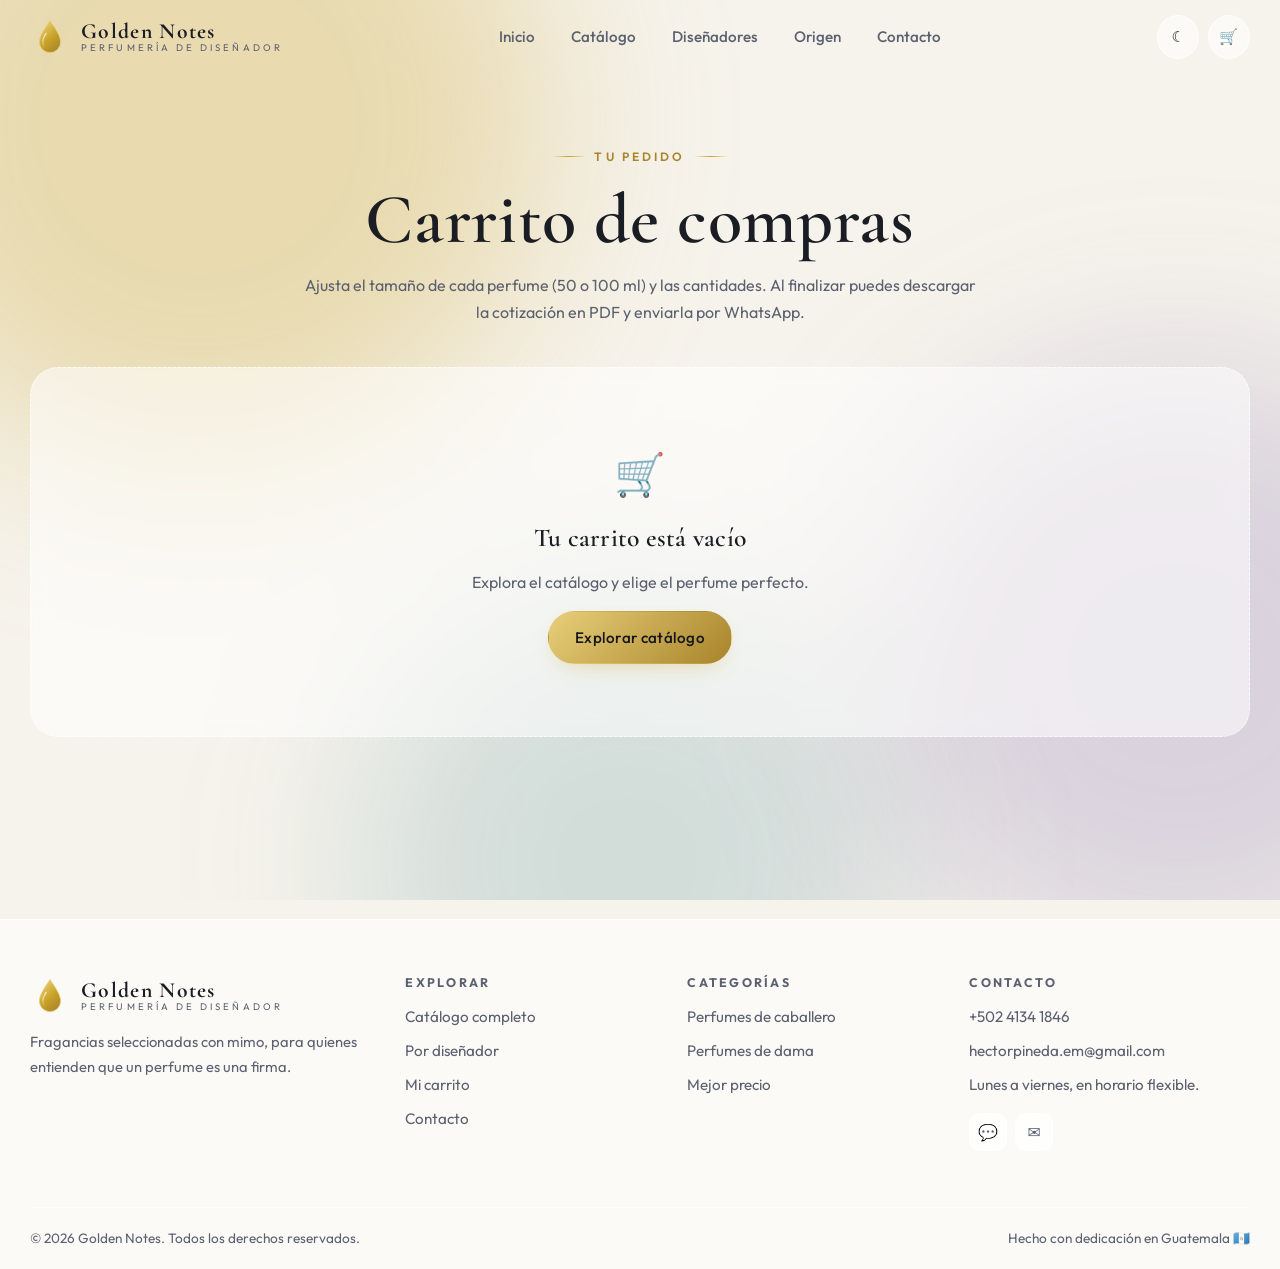
==== commit c473b5c8: "Mantenimiento semanal y actualizacion de disponibilidad" ====
--- a/paginas/carrito.html
+++ b/paginas/carrito.html
@@ -2,7 +2,7 @@
 <html lang="es" data-tema="claro">
 <head>
   <meta charset="UTF-8">
-  <meta name="viewport" content="width=device-width, initial-scale=1.0">
+  <meta name="viewport" content="width=device-width, initial-scale=1.0, viewport-fit=cover">
   <meta name="description" content="Tu carrito de Golden Notes: ajusta tamaños y cantidades, genera una factura en PDF y cierra tu pedido por WhatsApp.">
   <meta name="theme-color" content="#c9a227">
   <title>Mi carrito — Golden Notes</title>
@@ -130,7 +130,12 @@
 
             <div class="resumen__acciones">
               <button type="button" class="btn btn--oro btn--ancho" data-factura>
-                📄 Descargar factura PDF
+                <svg aria-hidden="true" viewBox="0 0 24 24" width="18" height="18" fill="none" stroke="currentColor" stroke-width="1.8" stroke-linecap="round" stroke-linejoin="round"><path d="M12 16V4m0 0L7.5 8.5M12 4l4.5 4.5"/><path d="M5 13v5a2 2 0 0 0 2 2h10a2 2 0 0 0 2-2v-5"/></svg>
+                Compartir cotización PDF
+              </button>
+              <button type="button" class="btn btn--contorno btn--ancho" data-descargar>
+                <svg aria-hidden="true" viewBox="0 0 24 24" width="18" height="18" fill="none" stroke="currentColor" stroke-width="1.8" stroke-linecap="round" stroke-linejoin="round"><path d="M12 4v12m0 0 4.5-4.5M12 16l-4.5-4.5"/><path d="M5 19h14"/></svg>
+                Descargar PDF
               </button>
               <button type="button" class="btn btn--contorno btn--ancho" data-whatsapp>
                 💬 Enviar pedido por WhatsApp
--- a/css/base.css
+++ b/css/base.css
@@ -40,6 +40,7 @@
   --sombra-elevada: 0 24px 60px -20px rgba(28, 26, 20, 0.28);
   --ancho: 1220px;
   --altura-header: 74px;
+  --altura-header-segura: calc(var(--altura-header) + env(safe-area-inset-top, 0px));
 }
 
 [data-tema="oscuro"] {
@@ -81,12 +82,18 @@
 
 html {
   scroll-behavior: smooth;
-  scroll-padding-top: calc(var(--altura-header) + 20px);
+  scroll-padding-top: calc(var(--altura-header-segura) + 20px);
   -webkit-text-size-adjust: 100%;
+}
+
+html.gn-motion-ready .revelar:not(.es-visible) {
+  opacity: 0;
+  transform: translate3d(0, 14px, 0);
 }
 
 body {
   min-height: 100vh;
+  padding-inline: env(safe-area-inset-left) env(safe-area-inset-right);
   font-family: "Outfit", "Segoe UI", system-ui, -apple-system, sans-serif;
   font-weight: 400;
   font-size: 1rem;
--- a/css/componentes.css
+++ b/css/componentes.css
@@ -22,6 +22,7 @@
   --btn-fondo: var(--oro);
   --btn-texto: #14161c;
   display: inline-flex;
+  min-height: 44px;
   align-items: center;
   justify-content: center;
   gap: 0.55rem;
@@ -255,11 +256,36 @@
   overflow: hidden;
   cursor: pointer;
   isolation: isolate;
-}
-
-.tarjeta:hover {
-  transform: translateY(-8px);
-  box-shadow: var(--sombra-elevada), inset 0 1px 0 var(--brillo);
+  content-visibility: auto;
+  contain-intrinsic-size: auto 480px;
+  transition: transform var(--transicion), box-shadow var(--transicion),
+    background-color var(--transicion), border-color var(--transicion);
+}
+
+.tarjeta::before {
+  content: "";
+  position: absolute;
+  inset: 0;
+  z-index: 3;
+  border-radius: inherit;
+  padding: 1px;
+  background: linear-gradient(145deg, rgba(255, 255, 255, 0.72), transparent 38%, rgba(255, 255, 255, 0.12));
+  -webkit-mask: linear-gradient(#fff 0 0) content-box, linear-gradient(#fff 0 0);
+  -webkit-mask-composite: xor;
+  mask-composite: exclude;
+  pointer-events: none;
+}
+
+.tarjeta:focus-visible {
+  outline: 2px solid var(--oro);
+  outline-offset: 4px;
+}
+
+@media (hover: hover) and (pointer: fine) {
+  .tarjeta:hover {
+    transform: translateY(-4px);
+    box-shadow: var(--sombra-elevada), inset 0 1px 0 var(--brillo);
+  }
 }
 
 .tarjeta__marco {
@@ -274,10 +300,17 @@
   height: 100%;
   object-fit: contain;
   padding: 8% 6% 4%;
-  transition: transform 0.6s cubic-bezier(0.22, 1, 0.36, 1);
-}
-
-.tarjeta:hover .tarjeta__img { transform: scale(1.07) translateY(-4px); }
+  transition: transform 0.38s cubic-bezier(0.22, 1, 0.36, 1);
+}
+
+.tarjeta.cristal {
+  -webkit-backdrop-filter: saturate(145%) blur(8px);
+  backdrop-filter: saturate(145%) blur(8px);
+}
+
+@media (hover: hover) and (pointer: fine) {
+  .tarjeta:hover .tarjeta__img { transform: scale(1.07) translateY(-4px); }
+}
 
 .tarjeta__genero {
   position: absolute;
@@ -314,8 +347,8 @@
   top: 0.7rem;
   right: 0.7rem;
   z-index: 2;
-  width: 38px;
-  height: 38px;
+  width: 44px;
+  height: 44px;
   display: grid;
   place-items: center;
   border-radius: 50%;
@@ -330,7 +363,8 @@
   transform: scale(0.85);
 }
 
-.tarjeta:hover .tarjeta__rapida {
+.tarjeta:hover .tarjeta__rapida,
+.tarjeta:focus-within .tarjeta__rapida {
   opacity: 1;
   transform: scale(1);
 }
@@ -355,6 +389,11 @@
   flex: 1;
 }
 
+.tarjeta__nombre {
+  overflow-wrap: anywhere;
+  text-wrap: balance;
+}
+
 .tarjeta__disenador {
   font-size: 0.78rem;
   font-weight: 600;
@@ -395,7 +434,7 @@
 
 .rejilla-perfumes {
   display: grid;
-  grid-template-columns: repeat(auto-fill, minmax(255px, 1fr));
+  grid-template-columns: repeat(auto-fill, minmax(min(100%, 228px), 1fr));
   gap: clamp(1rem, 2.5vw, 1.7rem);
 }
 
@@ -599,21 +638,29 @@
   position: fixed;
   inset: 0;
   z-index: 90;
-  display: none;
+  display: flex;
   align-items: center;
   justify-content: center;
   padding: clamp(0.75rem, 3vw, 2rem);
-}
-
-.modal.abierto { display: flex; }
+  visibility: hidden;
+  opacity: 0;
+  pointer-events: none;
+  transition: opacity 0.22s ease, visibility 0s linear 0.34s;
+}
+
+.modal.abierto {
+  visibility: visible;
+  opacity: 1;
+  pointer-events: auto;
+  transition-delay: 0s;
+}
 
 .modal__fondo {
   position: absolute;
   inset: 0;
   background: rgba(8, 9, 13, 0.68);
-  -webkit-backdrop-filter: blur(10px);
-  backdrop-filter: blur(10px);
-  animation: desvanecer 0.35s ease;
+  -webkit-backdrop-filter: blur(5px);
+  backdrop-filter: blur(5px);
 }
 
 .modal__panel {
@@ -627,13 +674,36 @@
   background: var(--cristal-fuerte);
   -webkit-backdrop-filter: var(--desenfoque);
   backdrop-filter: var(--desenfoque);
-  animation: entrar-modal 0.45s cubic-bezier(0.22, 1, 0.36, 1);
+  opacity: 0;
+  transform: translate3d(0, 14px, 0) scale(0.985);
+  transition: opacity 0.2s ease, transform 0.3s cubic-bezier(0.22, 1, 0.36, 1);
+}
+
+.modal.abierto .modal__panel {
+  opacity: 1;
+  transform: translate3d(0, 0, 0) scale(1);
+  transition-delay: 0.025s;
 }
 
 /* Panel casi opaco: el contenido de la página no debe filtrarse y restar
    legibilidad al detalle del perfume. */
 [data-tema="claro"] .modal__panel { background: rgba(252, 250, 246, 0.94); }
 [data-tema="oscuro"] .modal__panel { background: rgba(15, 18, 26, 0.93); }
+
+@media (max-width: 768px) {
+  .modal { padding: 0.55rem; }
+  .modal__fondo,
+  .modal__panel {
+    -webkit-backdrop-filter: none;
+    backdrop-filter: none;
+  }
+  .modal__panel {
+    max-height: calc(100vh - 1.1rem);
+    max-height: calc(100dvh - 1.1rem);
+    overscroll-behavior: contain;
+    -webkit-overflow-scrolling: touch;
+  }
+}
 
 .modal__cerrar {
   position: absolute;
@@ -892,7 +962,7 @@
 
 .resumen {
   position: sticky;
-  top: calc(var(--altura-header) + 1rem);
+  top: calc(var(--altura-header-segura) + 1rem);
   display: flex;
   flex-direction: column;
   gap: 1rem;
@@ -1027,8 +1097,9 @@
   .filtros__fila--familias:not(.plegado) .familias__flecha { transform: rotate(180deg); }
 
   .filtros__fila--familias [data-familias] {
-    max-height: 30rem;
-    overflow: hidden;
+    max-height: min(60vh, 30rem);
+    overflow-y: auto;
+    -webkit-overflow-scrolling: touch;
     opacity: 1;
     transition: max-height 0.3s ease, opacity 0.2s ease;
   }
@@ -1078,6 +1149,7 @@
 }
 
 .chip {
+  min-height: 44px;
   padding: 0.45rem 1rem;
   border-radius: 99px;
   border: 1px solid var(--cristal-borde);
@@ -1085,8 +1157,8 @@
   font-size: 0.88rem;
   font-weight: 500;
   color: var(--texto-suave);
-  -webkit-backdrop-filter: blur(8px);
-  backdrop-filter: blur(8px);
+  -webkit-backdrop-filter: none;
+  backdrop-filter: none;
   transition: all var(--transicion);
 }
 
@@ -1111,6 +1183,79 @@
   margin-bottom: 1.2rem;
   font-size: 0.95rem;
   color: var(--texto-suave);
+}
+
+/* Fallbacks para navegadores sin blur y preferencias de transparencia baja. */
+@supports not ((-webkit-backdrop-filter: blur(1px)) or (backdrop-filter: blur(1px))) {
+  .cristal,
+  .filtros,
+  .linea,
+  .resumen,
+  .vacio,
+  .nivel,
+  .nota,
+  .pregunta,
+  .menu-movil,
+  .pie,
+  .tarjeta__rapida,
+  .etiqueta--cristal,
+  .chip,
+  .buscador input {
+    background: var(--cristal-fuerte);
+  }
+}
+
+@media (prefers-reduced-transparency: reduce) {
+  .cristal,
+  .tarjeta.cristal,
+  .filtros,
+  .linea,
+  .resumen,
+  .vacio,
+  .nivel,
+  .nota,
+  .pregunta,
+  .menu-movil,
+  .pie,
+  .tarjeta__rapida,
+  .etiqueta--cristal,
+  .chip,
+  .buscador input {
+    background: #fbf9f4;
+    -webkit-backdrop-filter: none;
+    backdrop-filter: none;
+  }
+
+  [data-tema="oscuro"] .cristal,
+  [data-tema="oscuro"] .tarjeta.cristal,
+  [data-tema="oscuro"] .filtros,
+  [data-tema="oscuro"] .linea,
+  [data-tema="oscuro"] .resumen,
+  [data-tema="oscuro"] .vacio,
+  [data-tema="oscuro"] .nivel,
+  [data-tema="oscuro"] .nota,
+  [data-tema="oscuro"] .pregunta,
+  [data-tema="oscuro"] .menu-movil,
+  [data-tema="oscuro"] .pie,
+  [data-tema="oscuro"] .tarjeta__rapida,
+  [data-tema="oscuro"] .etiqueta--cristal,
+  [data-tema="oscuro"] .chip,
+  [data-tema="oscuro"] .buscador input {
+    background: #171a22;
+  }
+
+  .tarjeta::before { display: none; }
+}
+
+@media (max-width: 480px) {
+  .filtros { padding: 1rem; }
+  .filtros__fila { gap: 0.65rem; }
+  .filtros__fila .campo { flex-basis: 100%; }
+  .resultados__info { align-items: flex-start; flex-direction: column; }
+  .tarjeta__cuerpo { padding: 0.9rem; }
+  .tarjeta__nombre { font-size: 1.2rem; }
+  .tarjeta__pie { align-items: stretch; flex-direction: column; }
+  .tarjeta__pie .btn { width: 100%; }
 }
 
 /* -------------------------------- Tarjeta diseñador ----------------------- */
--- a/css/layout.css
+++ b/css/layout.css
@@ -51,6 +51,21 @@
   animation: flotar-mancha 30s ease-in-out infinite alternate;
 }
 
+@media (max-width: 768px) {
+  .vitrina__tarjeta {
+    animation: none;
+    -webkit-backdrop-filter: none;
+    backdrop-filter: none;
+  }
+
+  .fondo-aurora::before,
+  .fondo-aurora::after,
+  .fondo-aurora span {
+    animation: none;
+    filter: blur(52px);
+  }
+}
+
 /* ------------------------------- Encabezado ------------------------------- */
 
 .encabezado {
@@ -59,7 +74,7 @@
   left: 0;
   right: 0;
   z-index: 80;
-  height: var(--altura-header);
+  height: var(--altura-header-segura);
   transition: background-color var(--transicion), box-shadow var(--transicion),
     border-color var(--transicion);
   border-bottom: 1px solid transparent;
@@ -195,7 +210,7 @@
 
 .menu-movil {
   position: fixed;
-  inset: var(--altura-header) 0 auto 0;
+  inset: var(--altura-header-segura) 0 auto 0;
   z-index: 79;
   display: none;
   flex-direction: column;
@@ -228,7 +243,7 @@
 
 .hero {
   position: relative;
-  padding-top: calc(var(--altura-header) + clamp(2rem, 7vw, 5rem));
+  padding-top: calc(var(--altura-header-segura) + clamp(2rem, 7vw, 5rem));
   padding-bottom: clamp(3rem, 8vw, 6rem);
   overflow: hidden;
 }
@@ -354,7 +369,7 @@
 /* ------------------------- Cabecera de página interior -------------------- */
 
 .pagina-cabecera {
-  padding-top: calc(var(--altura-header) + clamp(2.2rem, 6vw, 4rem));
+  padding-top: calc(var(--altura-header-segura) + clamp(2.2rem, 6vw, 4rem));
   padding-bottom: clamp(1.6rem, 4vw, 2.6rem);
   text-align: center;
 }
--- a/css/animaciones.css
+++ b/css/animaciones.css
@@ -81,19 +81,28 @@
 /* ------------------------- Aparición al hacer scroll ---------------------- */
 
 .revelar {
-  opacity: 0;
-  transform: translateY(28px);
-  transition: opacity 0.8s cubic-bezier(0.22, 1, 0.36, 1),
-    transform 0.8s cubic-bezier(0.22, 1, 0.36, 1);
+  opacity: 1;
+  transform: none;
+  transition: opacity 0.48s cubic-bezier(0.22, 1, 0.36, 1),
+    transform 0.48s cubic-bezier(0.22, 1, 0.36, 1);
 }
 
 .revelar.es-visible {
   opacity: 1;
-  transform: translateY(0);
+  transform: translate3d(0, 0, 0);
 }
 
 /* Retardo escalonado opcional con style="--retardo: 0.1s" */
 .revelar[style*="--retardo"] { transition-delay: var(--retardo); }
+
+@media (max-width: 768px) {
+  .revelar {
+    transform: translate3d(0, 10px, 0);
+    transition-duration: 0.34s;
+  }
+
+  .revelar[style*="--retardo"] { transition-delay: 0s; }
+}
 
 /* ------------------------------ Menos movimiento -------------------------- */
 
@@ -111,4 +120,10 @@
     opacity: 1;
     transform: none;
   }
+
+  .modal,
+  .modal.abierto,
+  .modal.abierto .modal__panel {
+    transition-delay: 0s !important;
+  }
 }
